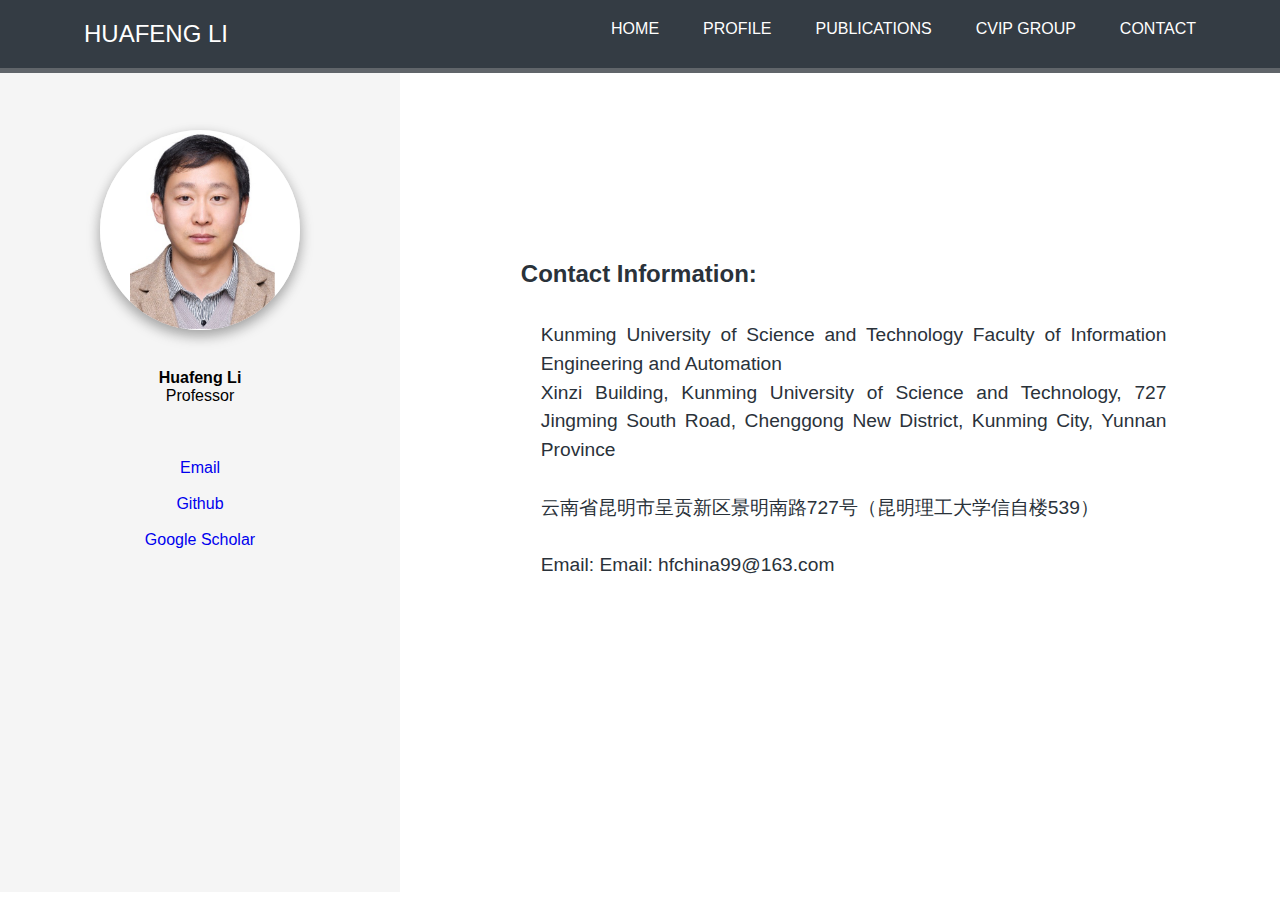
==== Contact.html @ f231bfe5 "Update Contact.html" ====
<!DOCTYPE html>
<html class="csstransforms csstransforms3d csstransitions">
<head>
    <meta http-equiv="Content-Type" content="text/html; charset=UTF-8">
    <title>Huafeng Li</title>
    <link href="./files/bootstrap.css" rel="stylesheet" type="text/css" media="all">
    <link href="./files/style.css" rel="stylesheet" type="text/css" media="all">
    <link href="./files/prettyPhoto.css" rel="stylesheet" type="text/css" media="all">
    <link href="./files/css" rel="stylesheet" type="text/css">
    <style>
        /* 重置浏览器默认边距 */
        body, html {
            margin: 0;
            padding: 0;
        }
        .people-photo {
            border-radius: 50%;
            height: 200px !important;
            width: 200px !important;
            box-shadow: 0 6px 15px 0 rgba(0, 0, 0, 0.2), 0 5px 12px 0 rgba(0, 0, 0, 0.19);
            margin-bottom: 5px;
        }
        .thumbnail-mvp {
            padding: 4px;
            margin-bottom: 20px;
            line-height: 1.42857143;
            text-align: center;
        }
        .thumbnail-people {
            padding: 4px;
            margin-bottom: 5px;
            line-height: 1.42857143;
            text-align: center;
        }
        .container-fluid {
            font-family: Palatino Linotype, Helvetica Neue, Helvetica, Arial, sans-serif;
        }
        .academicegree {
            font-size: 2.28rem;
            margin: 1.14rem 0 0.912rem 0;
        }
        .row:nth-child(2n) {
            background: whitesmoke;
        }
        .row {
            margin-bottom: 50px;
        }
        .people-topic {
            font-style: italic;
            color: #1a237e;
        }
        /* 侧边栏样式 */
        .sidebar {
            position: fixed;
            top: 72px; /* 调整此值以确保侧边栏在导航栏下方 */
            left: 0;
            width: 400px; /* 将侧边栏宽度固定为400像素 */
            padding: 0px;
            background-color: #f5f5f5;
            height: calc(100% - 80px); /* 高度减去导航栏高度 */
            overflow-y: auto;
        }
        /* 内容区域样式 */
        .main-content {
            margin-left: 400px; /* 与侧边栏宽度一致 */
            padding: 20px;
            background-color: #ffffff; /* 将背景色改为 #ffffff */
        }
        /* 响应式布局 */
        @media (max-width: 767px) {
            .sidebar {
                position: relative;
                width: 100%;
                height: auto;
                top: 0;
            }
            .main-content {
                margin-left: 0;
            }
        }
        .header {
            position: fixed;
            top: 0;
            width: 100%;
            z-index: 1000;
        }
        .content {
            margin-top: 80px; /* 与导航栏高度一致 */
        }
    </style>
</head>
<body>
    <!---start-header--->
    <div class="header">
        <div class="wrap">
            <!---start-logo--->
            <div class="logo">
                <a href="./index.html">Huafeng Li</a>
            </div>
            <!---End-logo--->
            <!---start-top-nav--->
            <div class="top-nav">
                <ul >
                    <li id="Home" onclick="func('Me')"><a href="./index.html" class="scroll">Home</a></li>
                    <li id="Profile" onclick="func('Profile')"><a href="./Profile.html" class="scroll">Profile</a></li>
                    <li id="Publications" onclick="func('Publications')"><a href="./Publication.html" class="scroll">Publications</a></li>
                    <li id="MVPLab" onclick="func('MVP Lab')"><a href="./CVIP.html" class="scroll">CVIP Group</a></li>
                    <!-- <li id="Profile-chinese" onclick="func('Profile-chinese')"><a href="./Profile-chinese.html" class="scroll">中文简介</a></li> -->
                    <li id="Contact" onclick="func('Contact')"><a href="./Contact.html" class="scroll">Contact</a></li>
                </ul>
            </div>
            <div class="clear"> </div>
            <!---End-top-nav--->
         </div>
    </div>

    <script> 
    var lastname = 'Me';
    function func(name){
        var div = document.getElementById(name); 
        div.className = 'active'; 
        div = document.getElementById(lastname); 
        div.className = ''; 
        lastname = name;
    }
    function coming_soon()
    {
        alert("Coming soon.");
    }
    </script> 

    <!---End-header--->
    <div class="content">
        <div class="container-fluid">
            <!-- 侧边栏 -->
            <div class="sidebar">
                <!-- 侧边栏内容 -->
                <br>
                <br>
                <br>
                <div class="thumbnail-people">
                    <a href="#">
                        <img src="./sub_img/touxiang.png" class="people-photo">
                    </a>
                </div>
                <br>
                <ul style="text-align: center; list-style: none; padding: 0;">
                    <li><strong>Huafeng Li</strong></li>
                    <li>Professor</li>
                </ul>
                <br>
                <br>
                <br>
                <ul style="text-align: center; list-style: none; padding: 0;">
                    <li><a href="hfchina99@163.com">Email</a></li><br>
                    <li><a href="#">Github</a></li><br>
                    <li><a href="https://scholar.google.com/citations?user=njjX8D0AAAAJ&hl=en&oi=ao">Google Scholar</a></li><br>

                </ul>
            </div>
            <!-- 主内容区域 -->
            <div class="main-content">
                <div class="content", style="background-color: #fff;">
        <div class="grid3  style="background-color: #fff;">
            <div class="grid3-content">
                
        <h3><b>Contact Information:</b></h3>
                <br>
        <ul class="graid3-ul" style="list-style-type:none">
            <div style="text-align: justify; display: block; margin-right: auto;">      
                
                
        <li> Kunming University of Science and Technology Faculty of Information Engineering and Automation </li>
                <li> Xinzi Building, Kunming University of Science and Technology, 727 Jingming South Road, Chenggong New District, Kunming City, Yunnan Province</li><br>      
                
                
                
        <li> 云南省昆明市呈贡新区景明南路727号（昆明理工大学信自楼539） </li><br>     

                <li> Email: Email: hfchina99@163.com  </li>
        <br>

                
                
            <br>  </ul>

            </div>          
        </div>  

    </div>
            
            </div>
        </div>
    </div>

    <script type="text/javascript" src="./files/jquery.min.js"></script>
    <script type="text/javascript" src="./files/bootstrap.js"></script>
    <script type="text/javascript" src="./files/jquery.banner.js"></script>
    <script type="text/javascript" src="./files/jquery.prettyPhoto.js"></script>
    <script type="text/javascript" src="./files/jquery.isotope.js"></script>
    <script type="text/javascript" src="./files/main.js"></script>
</body>
</html>
---- files/style.css ----
/*---
Author: W3layouts
Author URL: http://w3layouts.com
License: Creative Commons Attribution 3.0 Unported
License URL: http://creativecommons.org/licenses/by/3.0/
--*/
/* reset */
html,body,div,span,applet,object,iframe,h1,h2,h3,h4,h5,h6,p,blockquote,pre,a,abbr,acronym,address,big,cite,code,del,dfn,em,img,ins,kbd,q,s,samp,small,strike,strong,sub,sup,tt,var,b,u,i,dl,dt,dd,ol,nav ul,nav li,fieldset,form,label,legend,table,caption,tbody,tfoot,thead,tr,th,td,article,aside,canvas,details,embed,figure,figcaption,footer,header,hgroup,menu,nav,output,ruby,section,summary,time,mark,audio,video{margin:0;padding:0;border:0;font-size:100%;font:inherit;vertical-align:baseline;}
article, aside, details, figcaption, figure,footer, header, hgroup, menu, nav, section {display: block;}
ol,ul{list-style:none;margin:0px;padding:0px;}
blockquote,q{quotes:none;}
blockquote:before,blockquote:after,q:before,q:after{content:'';content:none;}
table{border-collapse:collapse;border-spacing:0;}
/* start editing from here */
a{text-decoration:none;}
.txt-rt{text-align:right;}/* text align right */
.txt-lt{text-align:left;}/* text align left */
.txt-center{text-align:center;}/* text align center */
.float-rt{float:right;}/* float right */
.float-lt{float:left;}/* float left */
.clear{clear:both;}/* clear float */
.pos-relative{position:relative;}/* Position Relative */
.pos-absolute{position:absolute;}/* Position Absolute */
.vertical-base{	vertical-align:baseline;}/* vertical align baseline */
.vertical-top{	vertical-align:top;}/* vertical align top */
nav.vertical ul li{	display:block;}/* vertical menu */
nav.horizontal ul li{	display: inline-block;}/* horizontal menu */
img{max-width:100%;}
/*end reset*/
@font-face {
    font-family: 'Arial';
    src: url('../fonts/GandhiSans-Regular-webfont.eot');
    src: url('../fonts/GandhiSans-Regular-webfont.eot?#iefix') format('embedded-opentype'),
         url('../fonts/GandhiSans-Regular-webfont.woff') format('woff'),
         url('../fonts/GandhiSans-Regular-webfont.ttf') format('truetype'),
         url('../fonts/GandhiSans-Regular-webfont.svg#Arial') format('svg');
    font-weight: normal;
    font-style: normal;

}
.wrap{
	width:80%;
	margin:0 auto;
}
.content {
	margin-top: 72px;
}
/*---start-header---*/
.header{
	background: #2a323a;
	border-bottom: 5px solid rgba(192, 192, 192, 0.31);
	position: fixed;
	top: 0px;
	z-index: 5;
	opacity: 0.95;
	width:100%;
}
.logo{
	float:left;
}
.logo a{
	font-family: 'Arial';
	color: #FFFFFF;
	text-transform: uppercase;
	font-size: 24px;
	display: block;
	padding: 20px;
}
.top-nav{
	float:right;
}
.top-nav ul li{
	display:inline-block;
}
.top-nav ul li a{
	font-family: 'Arial';
	color: #FFFFFF;
	padding: 20px;
	display: block;
	text-transform: uppercase;
	transition: 0.5s ease;
	-o-transition: 0.5s ease;
	-webkit-transition: 0.5s ease;
}
.top-nav li.active> a, .top-nav li> a:hover {
	border-top: 5px solid #4dc9b0;
	color: #4dc9b0;
}
.top-nav li.dropdown> a{
	border-top: 5px solid #4dc9b0;
	color: #4dc9b0;
}
.top-nav li.dropdown> a:hover {
	border-top: 5px solid #4dc9b0 !important;
	color: #4dc9b0 !important;
}
.dropdown-menu {
	background:#2a323a;
	text-align:center;
}
#dropdown-a>a{
	font-family: 'Arial';
	color: #FFFFFF;
	padding: 15px;
	display: block;
	text-transform: uppercase;
	transition: 0.5s ease;
	-o-transition: 0.5s ease;
	-webkit-transition: 0.5s ease;	
	border-top: 0px;
	color: #ffffff;
}
#dropdown-a>a:hover{
	background:#2a323a;
	color: #4dc9b0;
}

/*---End-header---*/
/*---content----*/
.grid1{
	background: #FFFFFF;
	text-align:center;
	padding: 50px 0px;
}
.grid1 h3{
	font-family: 'Arial', "微软雅黑";
	color: black;
	font-size: 2.2em;
}
.grid1 img{
	/* background:#465653; */
	/* padding: 1px; */
	<!--border-radius: 50%;
	-->
}
.grid1 p a,.grid1 p{
	font-family: 'Arial';
	color: black;
	font-size: 1.2em;
	line-height: 1.5em;
}
.grid1 p{
	width: 65%;
	margin:0 auto;
}
.grid1 p a{
	font-size: 1em;
	padding-left: 5px;
	color:#2a323a;
	transition: 0.5s ease;
	-o-transition: 0.5s ease;
	-webkit-transition: 0.5s ease;
}
.grid1 p a:hover{
	color:#FFF;
}
/*---grid2----*/
.grid2 h3{
	font-family: 'Arial';
	color: #2A323A;
    text-align: left;
	font-size: 1.2em;
}
.grid2 p{
	font-family: 'Arial';
	color: #2A323A;
	font-size: 1.2em;
	line-height: 1.5em;
	padding-bottom: 20px;
}
.grid2{
	text-align:center;
	padding: 0px 0px;
}
.grid2 ul li{
	display:inline-block;
	background:#eee;
	text-align: center;
	width: 200px;
	width: 200px;
	padding: 15px 0px 0px 0px;
	margin: 0px 3px;
}
.grid2 ul li a,.grid2 ul li img{
	display:block;
	text-align: center;
	margin: 0 auto;
}
.grid2 ul li a{
	font-family: 'Arial';
	color: #FFFFFF;
	margin-top: 12px;
	background: #2A323A;
	display: block;
	padding: 8px 12px;
	text-transform: uppercase;
	font-size: 0.875em;
	transition: 0.5s ease;
	-o-transition: 0.5s ease;
	-webkit-transition: 0.5s ease;
}
.grid2 ul li a:hover{
	color:#665cbe;
}
.grid2-herf{
    color: #665cbe;
    transition: 0.5s ease;
    -o-transition: 0.5s ease;
    -webkit-transition: 0.5s ease;
    font-size: 1.1em;
}
.grid2-herf:hover{
	color:#2A323A;
}
.grid2-content{
	width: 65%;
	margin:0 auto;
	margin-top: 0px;
    margin-left: 10px;
}

.graid2-ul{
	font-family: 'Arial', "微软雅黑";
	color: #2A323A;
	font-size: 1.2em;
	line-height: 1.5em;
	padding-left: 20px;
	padding-right: 20px;
	width: 98%;
	list-style: disc;
}
.grid2-content h3{
	font-family: 'Arial';
	color: #2A323A;
	font-size: 1.5em;
	padding: 10px 0px 15px 0px;
}
strong, b {
    font-weight: bold;
}
i{
    font-style: italic;
}
/*----grid3-----*/
.grid3{
	background:#FFFFFF;
	padding: 50px 0px;
}
.grid3-header{
	text-align: center;
	border-bottom: 1px solid rgba(192, 192, 192, 0.44);
	width: 62%;
	margin: 0 auto;
}
.grid3-header h3{
	font-family: 'Arial';
	color: #2A323A;
	font-size: 2.3em;
	padding-bottom: 1px;
}
.grid3-header p{
	font-family: 'Arial';
	color: #2A323A;
	font-size: 1.4em;
	line-height: 1.5em;
	padding-bottom: 20px;
}
.grid3-left{
	float: left;
	width: 42%;
}
.grid3-left ul li{
	display:inline-block;
}
.grid3-left ul li a{
	padding: 9px;
}
.grid3-left h3{
	font-family: 'Arial';
	color: #2A323A;
	font-size: 1.9em;
	padding: 0px 0px 5px 0px;
}
.grid3-left p{
	font-family: 'Arial';
	color: #2A323A;
	font-size: 1em;
	line-height: 1.8em;
	padding-bottom: 20px;
	width: 98%;
}
.grid3-right{
	float: right;
	width: 57%;	
	background: #fff;
	padding: 4px;
	box-shadow: 0px 0px 10px rgba(136, 136, 136, 0.14);
}
.grid3-content{
	width: 67%;
	margin:0 auto;
	margin-top: 20px;
}

.graid3-ul{
	font-family: 'Arial', "微软雅黑";
	color: #2A323A;
	font-size: 1.2em;
	line-height: 1.5em;
	padding-left: 20px;
	padding-right: 20px;
	width: 98%;
	list-style: decimal;
}
.grid3-content h3{
	font-family: 'Arial';
	color: #2A323A;
	font-size: 1.5em;
	padding: 10px 0px 15px 0px;
    list-style: circle;
}

.grid3-content h4{
	font-family: 'Arial';
	color: #2A323A;
	font-size: 1.3em;
	padding: 10px 0px 15px 0px;
}

strong, b {
    font-weight: bold;
}
i{
    font-style: italic;
}
.graid3-li{
    padding: 0px 5px 10px 5px;
}
.graid3-ul a{
    color: #665cbe;
    transition: 0.5s ease;
    -o-transition: 0.5s ease;
    -webkit-transition: 0.5s ease;
}
.graid3-ul a:hover{
	color:#2A323A;
}

.button{
	font-family: 'Arial';
	color: #FFFFFF;
	margin-top: 12px;
	background: #4dc9b0;
	display: inline-block;
	padding: 15px 32px;
	text-transform: uppercase;
	font-size: 0.875em;
	transition: 0.5s ease;
	-o-transition: 0.5s ease;
	-webkit-transition: 0.5s ease;
}
.button:hover{
	background: #2A323A;
}
.grid3-left ul{
	margin: 0px 0px 9px 0px;
}
/*----twiiter-box----*/
.twiiter-box{
	padding: 50px 0px;
	text-align:center;
}
.twiiter-box p{
	font-family: 'Arial';
	color: #2A323A;
	font-size: 1em;
	line-height: 1.8em;
	padding-bottom: 20px;
	font-size: 1.2em;
}
.twiiter-box p a{
	color:#665cbe;
	transition: 0.5s ease;
	-o-transition: 0.5s ease;
	-webkit-transition: 0.5s ease;
	font-size: 1.1em;
}
.twiiter-box p a:hover{
	color:#2A323A;
}
/*---contact----*/
.contact{
	background: #4dc9b0;
	text-align: center;
	padding: 50px 0px;
}
.contact h3{
	font-family: 'Arial';
	color: #FFF;
	font-size: 2.2em;
	padding-bottom: 4px;
}
.contact input[type="text"]{
	width: 40%;
	display: inline-block;
	padding: 10px;
	margin: 20px 9px;
	font-family: 'Arial';
	color: #2A323A;
	font-size: 1em;
	outline: none;
}
.contact textarea{
	width: 83%;
	margin: 0 auto;
	display: block;
	padding: 10px;
	margin-bottom: 20px;
	height: 120px;
	font-family: 'Arial';
	color: #2A323A;
	font-size: 1em;
	outline: none;
}
.contact a{
	font-size: 1.2em;
	color:#2a323a;
	transition: 0.5s ease;
	-o-transition: 0.5s ease;
	-webkit-transition: 0.5s ease;
}
.contact a:hover{
	color:#FFF;
}
.contact p{
	font-family: 'Arial';
	color: #FFF;
	font-size: 1.2em;
	line-height: 1.8em;
	margin-bottom: 3px;
}
.contact input[type="submit"]{
	font-family: 'Arial';
	color: #FFFFFF;
	margin-top: 12px;
	background: #2A323A;
	display: block;
	padding: 12px 0px;
	text-transform: uppercase;
	font-size: 0.875em;
	transition: 0.5s ease;
	-o-transition: 0.5s ease;
	-webkit-transition: 0.5s ease;
	border: none;
	width: 84.3%;
	margin: 0 auto;
	outline: none;
}
.contact input[type="submit"]:hover{
	background: #fff;
	color:#2A323A;
	cursor:pointer;
}

.catch-me{
	text-align:center;
	padding: 50px 0px;
}
.catch-me ul li{
	display:inline-block;
}
.catch-me h3{
	font-family: 'Arial';
	color: #2A323A;
	font-size: 2.2em;
	padding-bottom: 12px;
	text-transform: uppercase;
}
.catch-me p{
	font-family: 'Arial';
	color: #2A323A;
	font-size: 1em;
	line-height: 1.8em;
	width: 51%;
	margin: 0 auto;
	padding-bottom: 22px;
}
.catch-me ul li a{
	display: block;
	margin: 0px 5px;
}
.catch-me ul li a img{
	border-radius: 50%;
}
/*----footer----*/
.footer{
	text-align:center;
	padding:10px;
	background: #2A323A;
}
.footer p{
	font-family: 'Arial';
	color: #FFF;
	font-size: 1em;
	text-transform: uppercase;
}
.footer p a{
	color:#665cbe;
	transition: 0.5s ease;
	-o-transition: 0.5s ease;
	-webkit-transition: 0.5s ease;
}
.footer p a:hover{
	color:#fff;
}
/*----responsive design----*/
@media only screen and (max-width: 1366px) and (min-width: 1280px) {
	.wrap{
		width:90%;
	}
	.grid3-content {
		width: 76%;
	}
}
@media only screen and (max-width: 1280px) and (min-width: 1024px) {
	.wrap{
		width:90%;
	}		
	.grid3-content {
		width: 76%;
	}
	.contact input[type="text"] {
		width: 39.5%;
	}
}
@media only screen and (max-width: 1024px) and (min-width: 768px) {
	.wrap{
		width:90%;
	}	
	.grid3-content {
		width: 83%;
	}
	.grid3-header {
		width: 81%;
	}
	.contact input[type="text"] {
		width: 39%;
	}
	.contact input[type="submit"] {
		width:85%;
	}
	.catch-me p {
		width:70%;
	}
	.grid2 ul li {
		width: 174px;
	}
	.grid1 p {
		width: 77%;
	}
}
@media only screen and (max-width: 768px) and (min-width: 640px) {
	.wrap{
		width:90%;
	}	
	.grid3-content {
		width: 83%;
	}
	.grid3-header {
		width: 81%;
	}
	.contact input[type="text"] {
		width: 38%;
	}
	.contact input[type="submit"] {
		width: 86%;
	}
	.catch-me p {
		width:70%;
	}	
	.grid2 ul li {
		width: 160px;
	}
	.grid1 p {
		width: 77%;
	}
	.grid2 ul li a {
		padding: 8px 23px;
	}
	.grid3-right {
		width: 55%;
	}
	.catch-me ul li a {
		display: block;
		margin: 0px 10px;
	}
	.grid1 p a, .grid1 p,.grid2 p,.grid3 p{
		font-size:1.2em;
	}
	.grid3-header h3 {
		font-size: 2em;
	}
}


/* Gallery Section 
==============================*/
#works {
	padding: 10px 0;
	background: #4dc9b0; /* Old browsers */ 
}
.categories {
	padding-bottom: 30px;
	text-align: center;
}
ul.cat li {
	display: inline-block;
}
#works li.pull-right {
	margin-top: 10px;
}
ol.type li {
	display: inline-block;
	margin-left: 20px;
}
ol.type li:after {
	content: ' | ';
	margin-left: 20px;
}
ol.type li:last-child:after {
	content: '';
}
ol.type li a {
	color: #444;
	padding: 2px 8px;
}
ol.type li a.active {
	background: #F4D03F;
	padding: 2px 8px;
	border-radius: 4px;
}
ol.type li a:hover {
	background: #F4D03F;
	padding: 2px 8px;
	border-radius: 4px;
}
.isotope-item {
	z-index: 2
}
.isotope-hidden.isotope-item {
	z-index: 1
}
.isotope, .isotope .isotope-item {
	/* change duration value to whatever you like */
	-webkit-transition-duration: 0.8s;
	-moz-transition-duration: 0.8s;
	transition-duration: 0.8s;
}
.isotope-item {
	margin-right: -1px;
	-webkit-backface-visibility: hidden;
	backface-visibility: hidden;
}
.isotope {
	-webkit-backface-visibility: hidden;
	backface-visibility: hidden;
	-webkit-transition-property: height, width;
	-moz-transition-property: height, width;
	transition-property: height, width;
}
.isotope .isotope-item {
	-webkit-backface-visibility: hidden;
	backface-visibility: hidden;
	-webkit-transition-property: -webkit-transform, opacity;
	-moz-transition-property: -moz-transform, opacity;
	transition-property: transform, opacity;
}
.portfolio-item {
	margin:5px -10px;
	-webkit-transition: all 0.5s ease-out;
	-moz-transition: all 0.5s ease-out;
	-ms-transition: all 0.5s ease-out;
	-o-transition: all 0.5s ease-out;
	transition: all 0.5s ease-out;
}
/*这里改变大小和边距*/
.portfolio-item:hover {
	margin: 5px -10px;
	-webkit-transform: scale(1.05);
	-moz-transform: scale(1.05);
	-ms-transform: scale(1.05);
	-o-transform: scale(1.05);
	transform: scale(1.05);
}
.portfolio-item .hover-bg {
	height: 210px;
	overflow: hidden;
	position: relative;
}
.hover-bg .hover-text {
	font-family: 'Arial', "微软雅黑";
	position: absolute;
	text-align: center;
	margin: 0 auto;
	color: #ffffff;
	background: rgba(52, 60, 68, 0.75);
	padding: 30% 0;
	height: 100%;
	width: 100%;
	opacity: 0;
	transition: all 0.5s;
}
.hover-text h4
{
	font-size:24px;
	margin-bottom:10px;
}
.hover-bg .hover-text>h4 {
	opacity: 0;
	-webkit-transform: translateY(100%);
	transform: translateY(100%);
	transition: all 0.3s;
}
.hover-bg:hover .hover-text>h4 {
	opacity: 1;
	-webkit-backface-visibility: hidden;
	-webkit-transform: translateY(0);
	transform: translateY(0);
}
.hover-bg .hover-text>i {
	opacity: 0;
	-webkit-transform: translateY(0);
	transform: translateY(0);
	transition: all 0.3s;
}
.hover-bg:hover .hover-text>i {
	opacity: 1;
	-webkit-backface-visibility: hidden;
	-webkit-transform: translateY(100%);
	transform: translateY(100%);
}
.hover-bg:hover .hover-text {
	opacity: 1;
}
#works i.fa {
	font-size: 20px;
	padding: 5px;
	color: #F4D03F;
}

.portfolio-botom{
	background:#2a323a;
	padding: 3px 0;
	color:#ffffff;
}

.portfolio-botom a{
	font-family: 'Arial', "微软雅黑";	
	color:#FFF;
	font-size: 18px;
	transition: 0.5s ease;
	-o-transition: 0.5s ease;
	-webkit-transition: 0.5s ease;
	text-transform: uppercase;
}

.portfolio-botom a:hover{
	color: #665cbe;
}

.welcome-photo{
	width:200px;
	height:200px;
	position:relative;
	margin-left:auto;
	margin-right:auto;
}

.welcome-photo1{
	position:absolute;
	left:0px; 
	top:0px; 
	width:200px; 
	height:200px
}
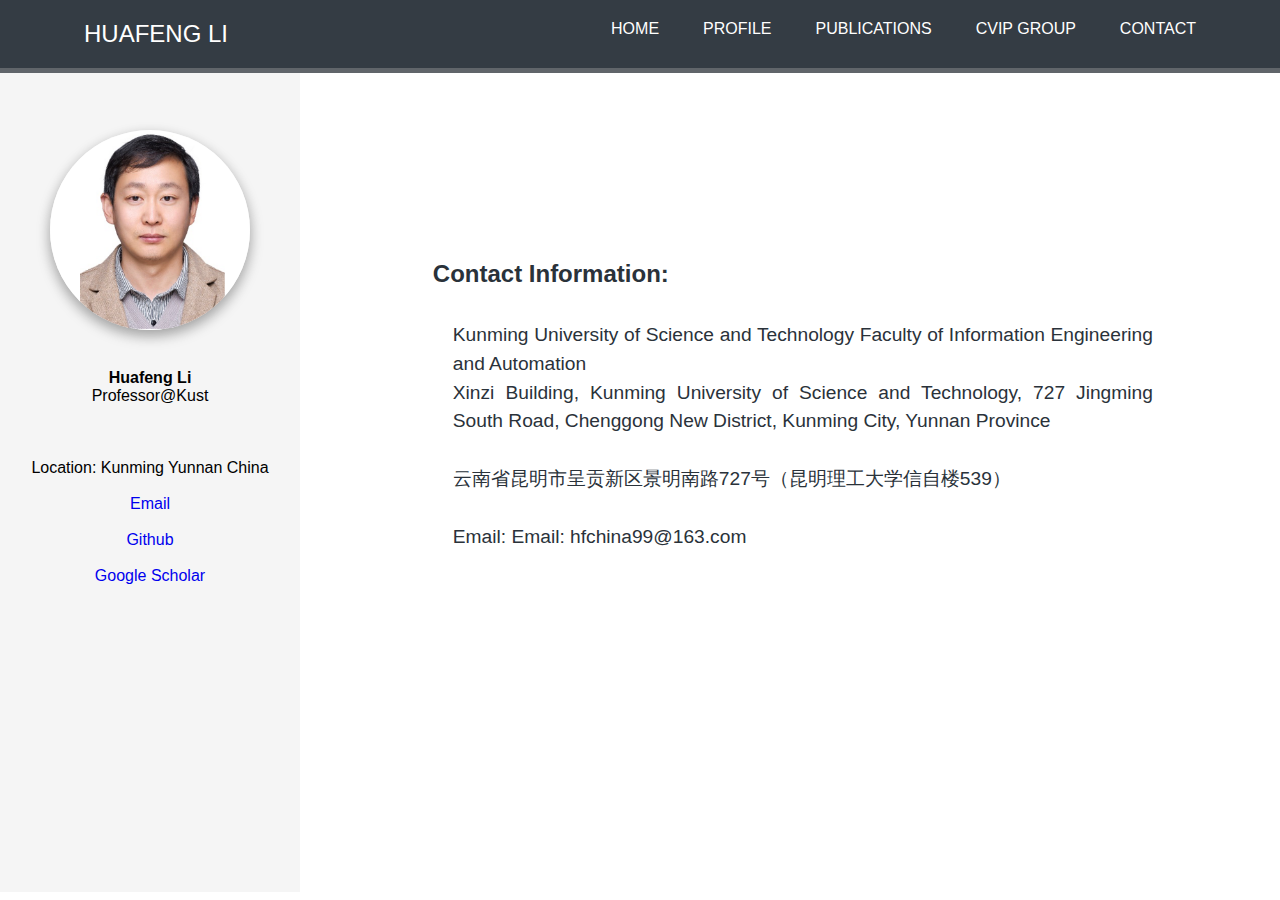
==== commit 1afeb1a5: "Update Contact.html" ====
--- a/Contact.html
+++ b/Contact.html
@@ -54,7 +54,7 @@
             position: fixed;
             top: 72px; /* 调整此值以确保侧边栏在导航栏下方 */
             left: 0;
-            width: 400px; /* 将侧边栏宽度固定为400像素 */
+            width: 300px; /* 将侧边栏宽度固定为400像素 */
             padding: 0px;
             background-color: #f5f5f5;
             height: calc(100% - 80px); /* 高度减去导航栏高度 */
@@ -62,7 +62,7 @@
         }
         /* 内容区域样式 */
         .main-content {
-            margin-left: 400px; /* 与侧边栏宽度一致 */
+            margin-left: 300px; /* 与侧边栏宽度一致 */
             padding: 20px;
             background-color: #ffffff; /* 将背景色改为 #ffffff */
         }
@@ -146,12 +146,13 @@
                 <br>
                 <ul style="text-align: center; list-style: none; padding: 0;">
                     <li><strong>Huafeng Li</strong></li>
-                    <li>Professor</li>
+                    <li>Professor@Kust</li>
                 </ul>
                 <br>
                 <br>
                 <br>
                 <ul style="text-align: center; list-style: none; padding: 0;">
+                    <li>Location: Kunming Yunnan China</li><br>
                     <li><a href="hfchina99@163.com">Email</a></li><br>
                     <li><a href="#">Github</a></li><br>
                     <li><a href="https://scholar.google.com/citations?user=njjX8D0AAAAJ&hl=en&oi=ao">Google Scholar</a></li><br>
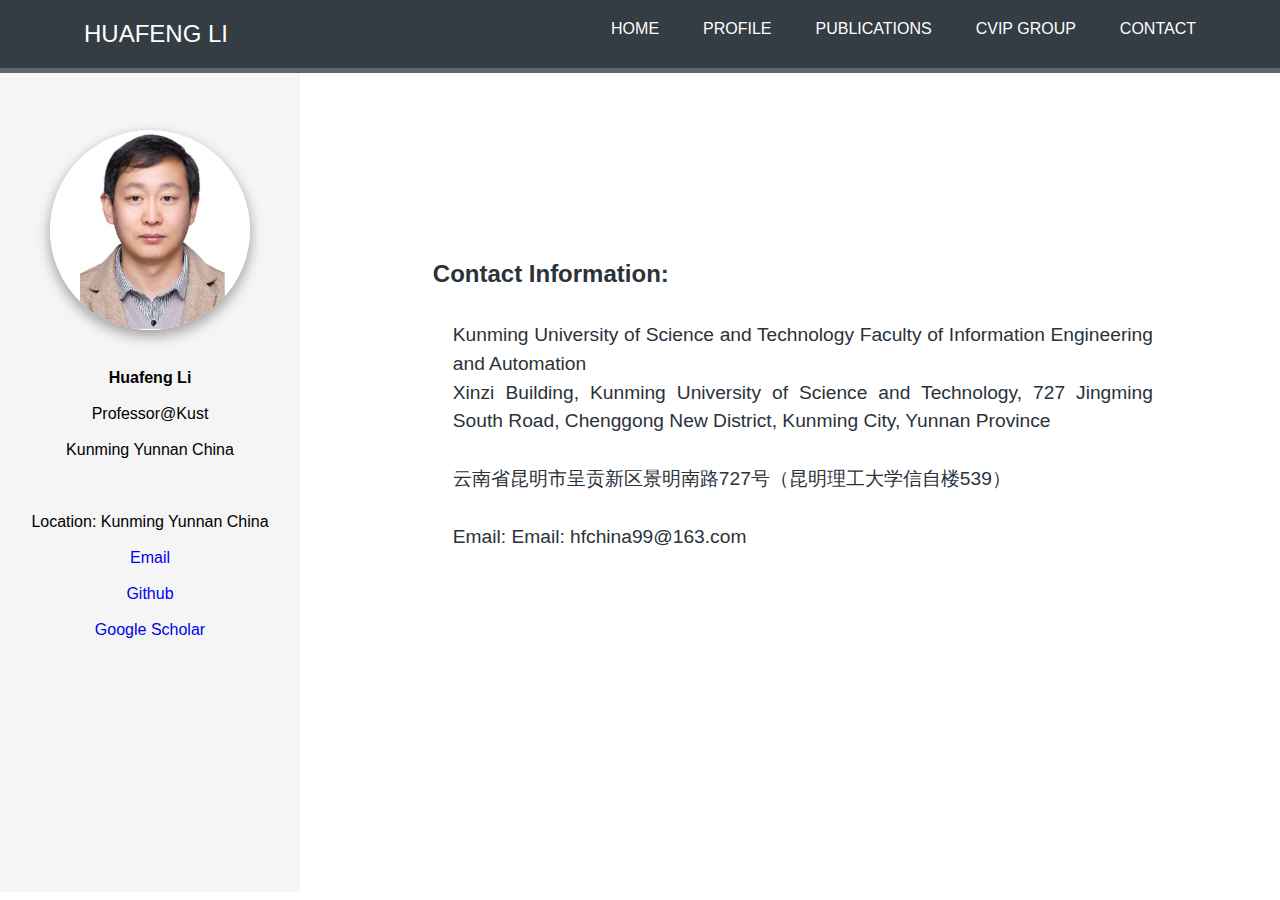
==== commit 763e1176: "Update Contact.html" ====
--- a/Contact.html
+++ b/Contact.html
@@ -145,8 +145,9 @@
                 </div>
                 <br>
                 <ul style="text-align: center; list-style: none; padding: 0;">
-                    <li><strong>Huafeng Li</strong></li>
-                    <li>Professor@Kust</li>
+                    <li><strong>Huafeng Li</strong></li><br>
+                    <li>Professor@Kust</li><br>
+		            <li>Kunming Yunnan China</li>
                 </ul>
                 <br>
                 <br>
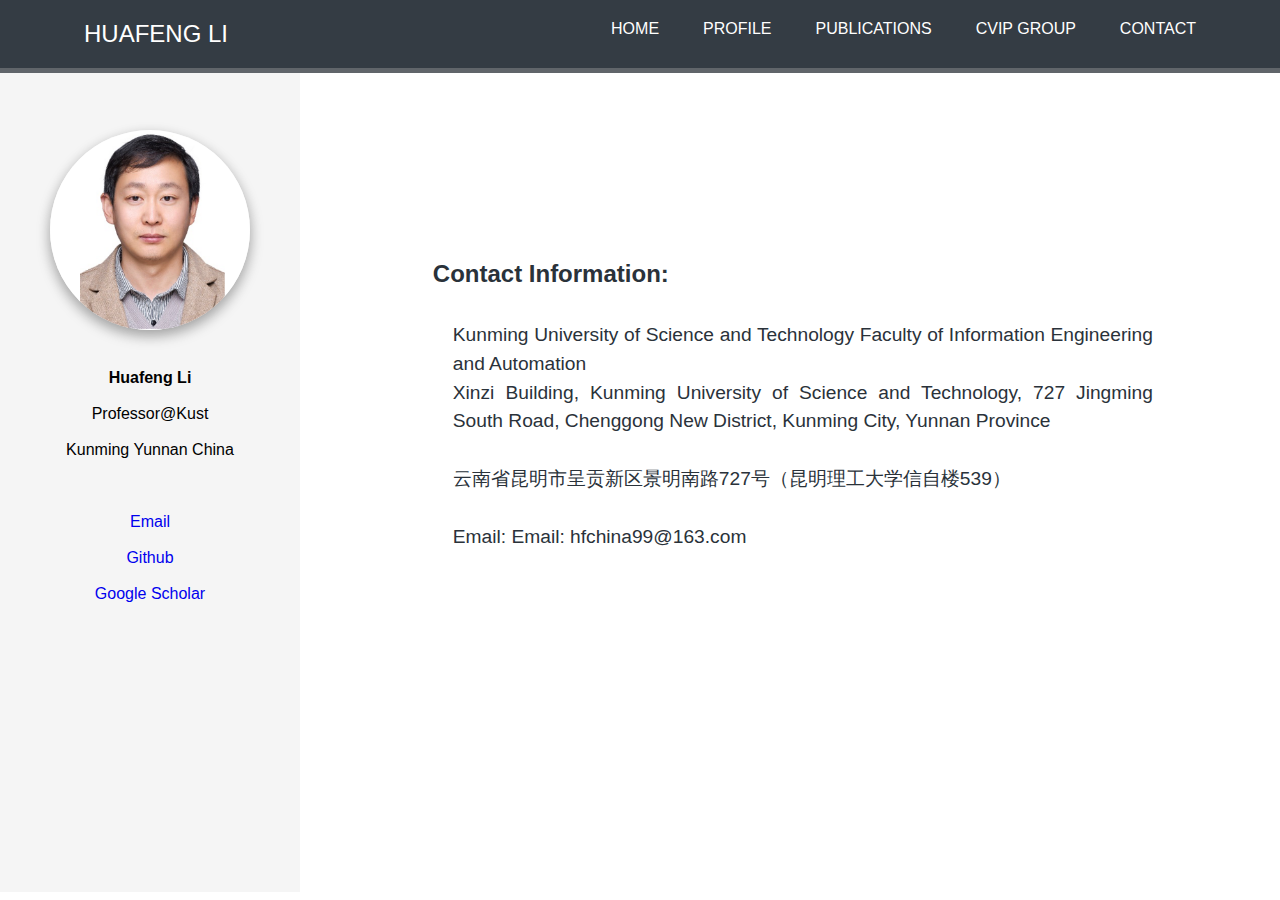
==== commit d5215967: "Update Contact.html" ====
--- a/Contact.html
+++ b/Contact.html
@@ -147,13 +147,12 @@
                 <ul style="text-align: center; list-style: none; padding: 0;">
                     <li><strong>Huafeng Li</strong></li><br>
                     <li>Professor@Kust</li><br>
-		            <li>Kunming Yunnan China</li>
+		    <li>Kunming Yunnan China</li>
                 </ul>
                 <br>
                 <br>
                 <br>
                 <ul style="text-align: center; list-style: none; padding: 0;">
-                    <li>Location: Kunming Yunnan China</li><br>
                     <li><a href="hfchina99@163.com">Email</a></li><br>
                     <li><a href="#">Github</a></li><br>
                     <li><a href="https://scholar.google.com/citations?user=njjX8D0AAAAJ&hl=en&oi=ao">Google Scholar</a></li><br>
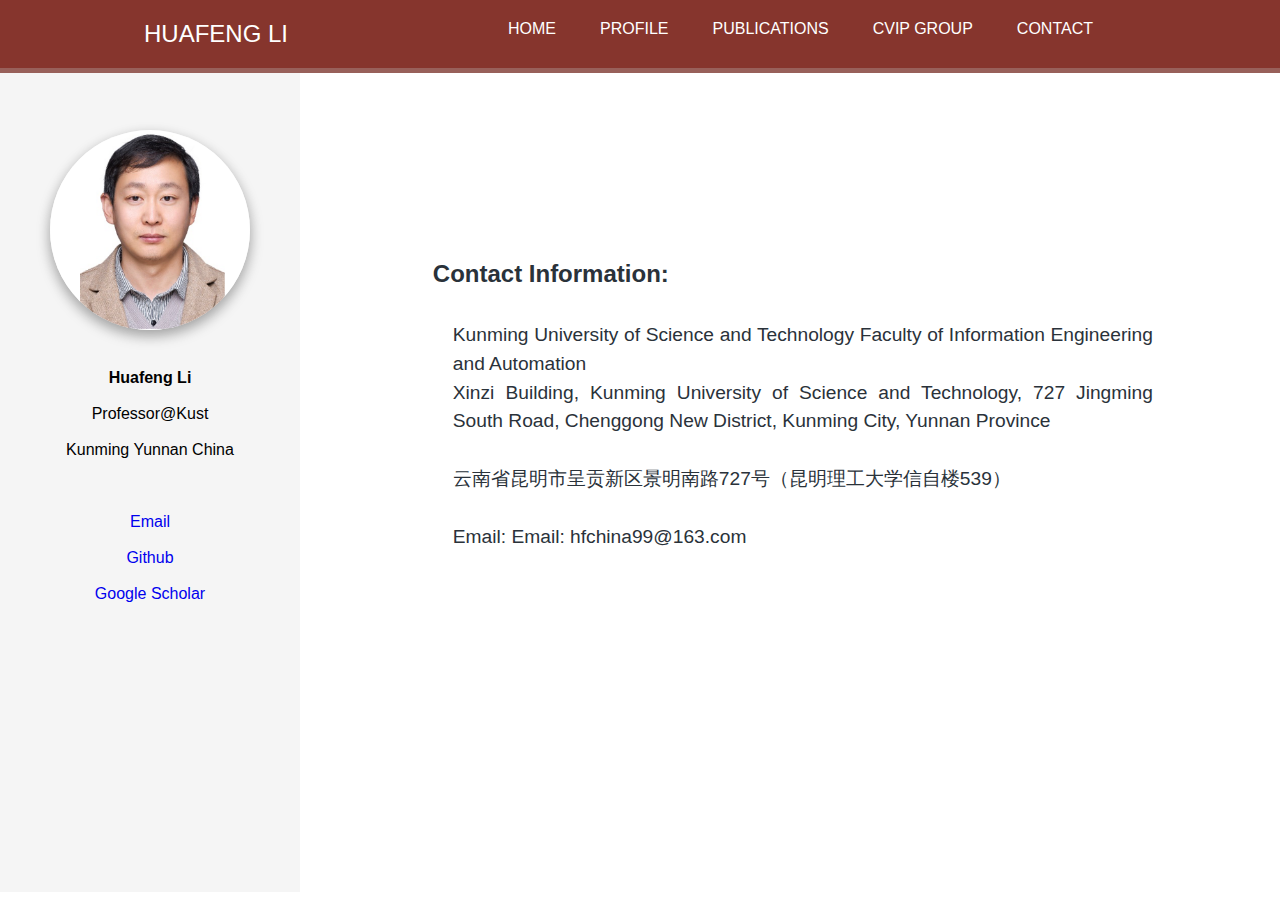
==== commit 6ee6743b: "Update Contact.html" ====
--- a/Contact.html
+++ b/Contact.html
@@ -154,7 +154,7 @@
                 <br>
                 <ul style="text-align: center; list-style: none; padding: 0;">
                     <li><a href="hfchina99@163.com">Email</a></li><br>
-                    <li><a href="#">Github</a></li><br>
+                    <li><a href="https://github.com/lhf12278">Github</a></li><br>
                     <li><a href="https://scholar.google.com/citations?user=njjX8D0AAAAJ&hl=en&oi=ao">Google Scholar</a></li><br>
 
                 </ul>
--- a/files/style.css
+++ b/files/style.css
@@ -39,7 +39,7 @@
 
 }
 .wrap{
-	width:80%;
+	width:100%;
 	margin:0 auto;
 }
 .content {
@@ -47,7 +47,7 @@
 }
 /*---start-header---*/
 .header{
-	background: #2a323a;
+	background: #802b22;
 	border-bottom: 5px solid rgba(192, 192, 192, 0.31);
 	position: fixed;
 	top: 0px;
@@ -57,6 +57,7 @@
 }
 .logo{
 	float:left;
+	margin-left: 60px;
 }
 .logo a{
 	font-family: 'Arial';
@@ -67,7 +68,8 @@
 	padding: 20px;
 }
 .top-nav{
-	float:right;
+	float:left;
+	margin-left: 180px;
 }
 .top-nav ul li{
 	display:inline-block;
@@ -83,16 +85,16 @@
 	-webkit-transition: 0.5s ease;
 }
 .top-nav li.active> a, .top-nav li> a:hover {
-	border-top: 5px solid #4dc9b0;
-	color: #4dc9b0;
+	border-top: 5px solid ##f0b327;
+	color: #f0b327;
 }
 .top-nav li.dropdown> a{
-	border-top: 5px solid #4dc9b0;
-	color: #4dc9b0;
+	border-top: 5px solid ##f0b327;
+	color: #f0b327;
 }
 .top-nav li.dropdown> a:hover {
-	border-top: 5px solid #4dc9b0 !important;
-	color: #4dc9b0 !important;
+	border-top: 5px solid #f0b327 !important;
+	color: #f0b327 !important;
 }
 .dropdown-menu {
 	background:#2a323a;
@@ -112,7 +114,7 @@
 }
 #dropdown-a>a:hover{
 	background:#2a323a;
-	color: #4dc9b0;
+	color: #f0b327;
 }
 
 /*---End-header---*/
@@ -350,7 +352,7 @@
 	font-family: 'Arial';
 	color: #FFFFFF;
 	margin-top: 12px;
-	background: #4dc9b0;
+	background: #f0b327;
 	display: inline-block;
 	padding: 15px 32px;
 	text-transform: uppercase;
@@ -390,7 +392,7 @@
 }
 /*---contact----*/
 .contact{
-	background: #4dc9b0;
+	background: #f0b327;
 	text-align: center;
 	padding: 50px 0px;
 }
@@ -607,7 +609,7 @@
 ==============================*/
 #works {
 	padding: 10px 0;
-	background: #4dc9b0; /* Old browsers */ 
+	background: #f0b327; /* Old browsers */ 
 }
 .categories {
 	padding-bottom: 30px;
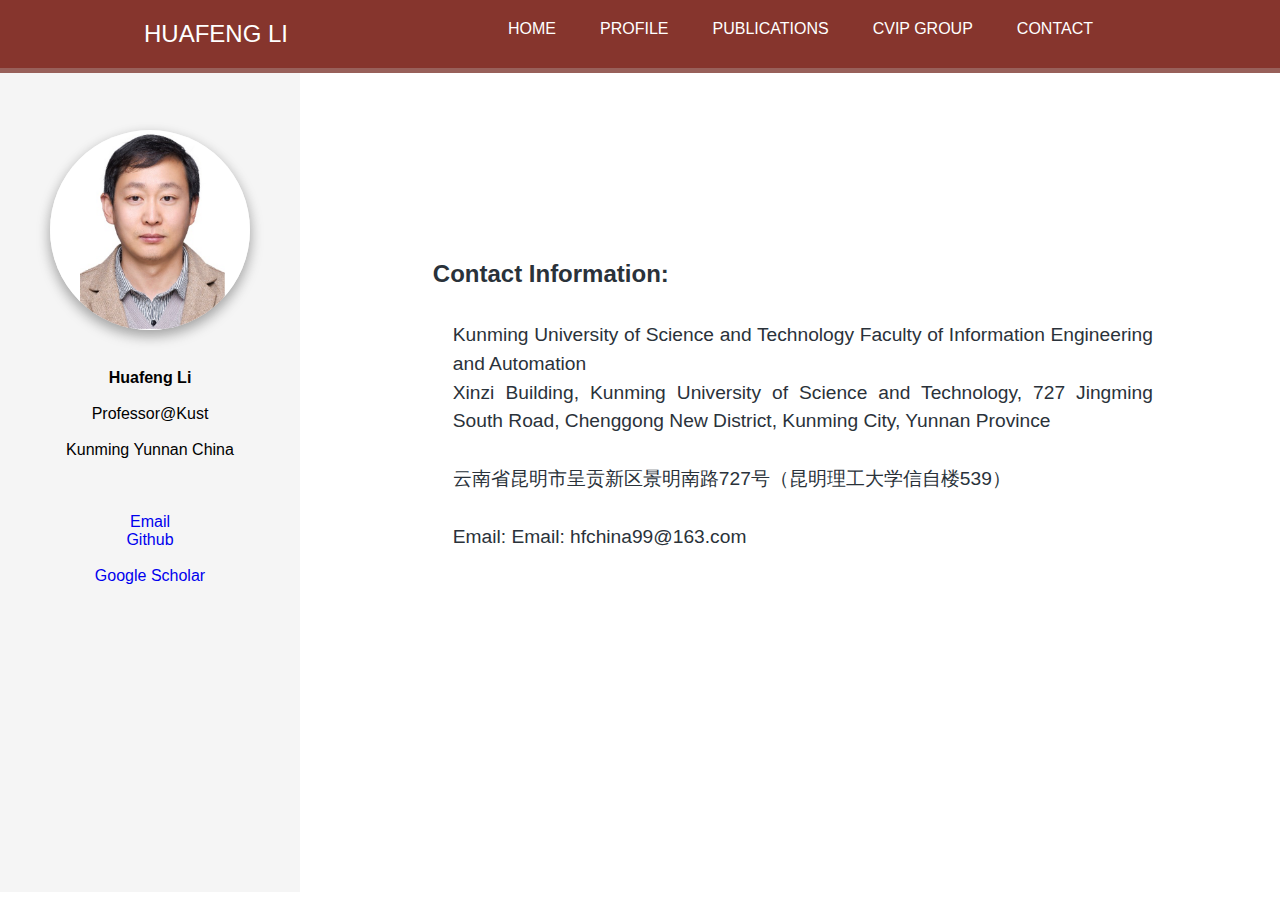
==== commit 5c32e1a6: "Update Contact.html" ====
--- a/Contact.html
+++ b/Contact.html
@@ -153,7 +153,7 @@
                 <br>
                 <br>
                 <ul style="text-align: center; list-style: none; padding: 0;">
-                    <li><a href="hfchina99@163.com">Email</a></li><br>
+                    <li><a href="mailto:hfchina99@163.com">Email</a></li>
                     <li><a href="https://github.com/lhf12278">Github</a></li><br>
                     <li><a href="https://scholar.google.com/citations?user=njjX8D0AAAAJ&hl=en&oi=ao">Google Scholar</a></li><br>
 
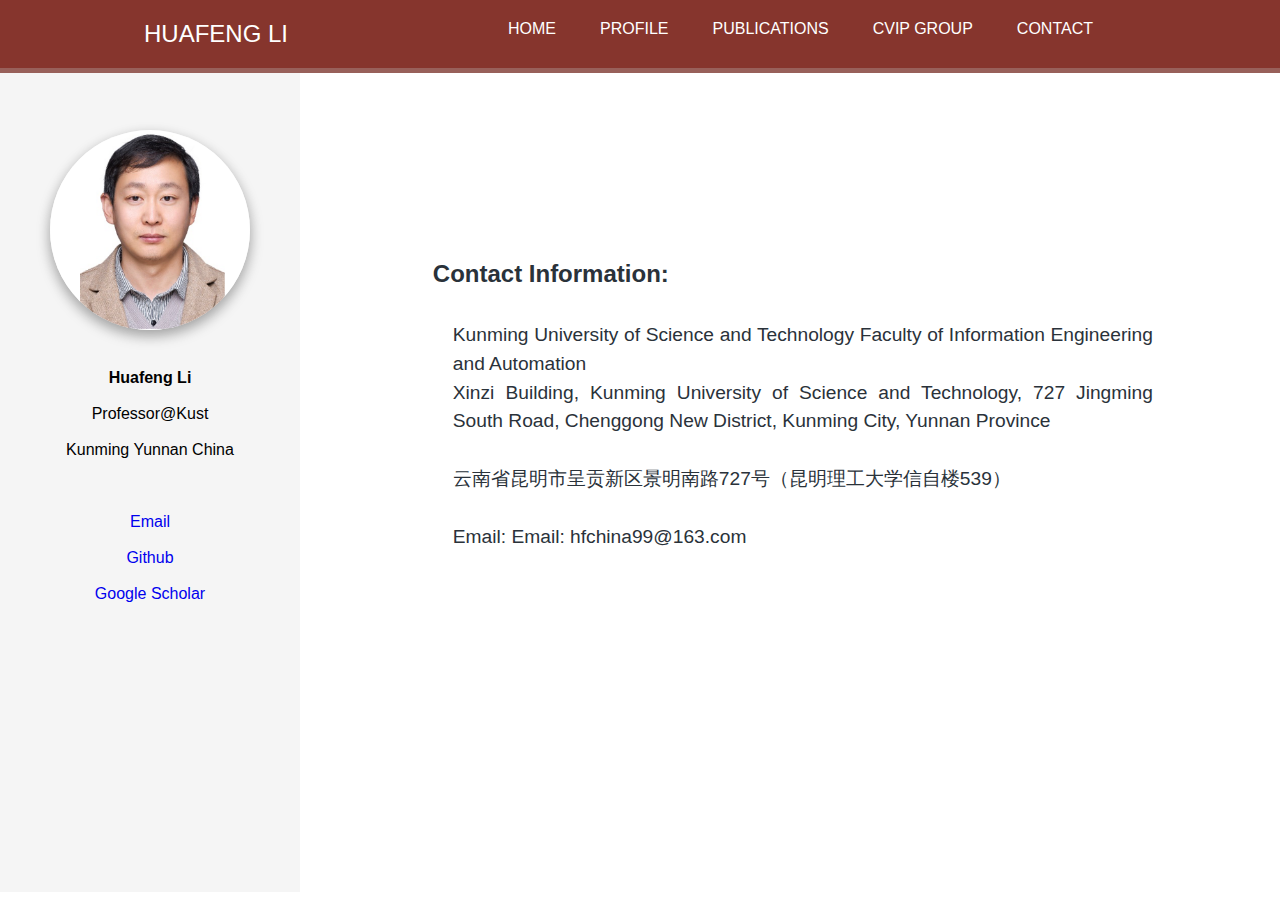
==== commit 7253a11c: "Update Contact.html" ====
--- a/Contact.html
+++ b/Contact.html
@@ -153,7 +153,7 @@
                 <br>
                 <br>
                 <ul style="text-align: center; list-style: none; padding: 0;">
-                    <li><a href="mailto:hfchina99@163.com">Email</a></li>
+                    <li><a href="mailto:hfchina99@163.com">Email</a></li><br>
                     <li><a href="https://github.com/lhf12278">Github</a></li><br>
                     <li><a href="https://scholar.google.com/citations?user=njjX8D0AAAAJ&hl=en&oi=ao">Google Scholar</a></li><br>
 
